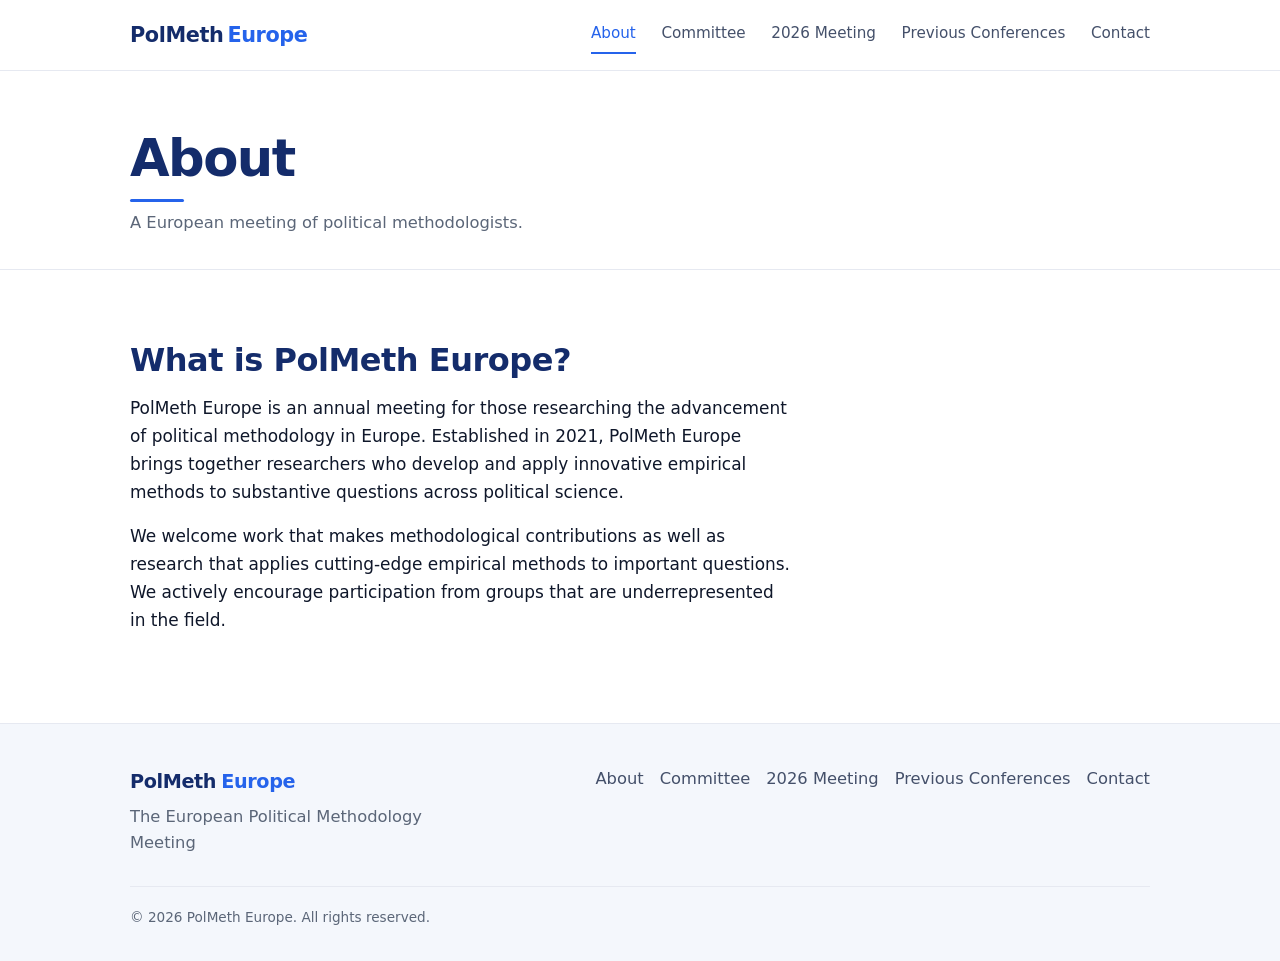
==== about.html @ 0ffd5869 "upload for others to review" ====
<!doctype html>
<html lang="en">
<head>
  <meta charset="utf-8">
  <meta name="viewport" content="width=device-width, initial-scale=1">
  <title>About — PolMeth Europe</title>
  <meta name="description" content="About PolMeth Europe, the annual European meeting for political methodology.">
  <link rel="icon" href="assets/img/favicon.svg">
  <link rel="stylesheet" href="assets/css/style.css">
</head>
<body>
  <header class="site-header" data-header></header>

  <div class="page-head">
    <div class="container">
      <h1>About</h1>
      <p>A European meeting of political methodologists.</p>
    </div>
  </div>

  <section class="section section-white">
    <div class="container">
      <div class="prose">
        <h2>What is PolMeth Europe?</h2>
        <p>PolMeth Europe is an annual meeting for those researching the advancement of political methodology in Europe. 
          Established in 2021, PolMeth Europe brings together researchers who develop and apply innovative 
          empirical methods to substantive questions across political science.</p>
        <p>We welcome work that makes methodological contributions as well as research
          that applies cutting-edge empirical methods to important questions. We actively encourage 
          participation from groups that are underrepresented in the field.</p>
      </div>
    </div>
  </section>

  <footer class="site-footer" data-footer></footer>

  <script src="data/site.js"></script>
  <script src="data/conferences.js"></script>
  <script src="data/committee.js"></script>
  <script src="assets/js/site.js"></script>
  <script>PolMeth.init({ page: "about" });</script>
</body>
</html>
---- assets/css/style.css ----
/* ============================================================================
 *  PolMeth Europe — stylesheet
 *  --------------------------------------------------------------------------
 *  All colours, fonts and spacing live in the :root block below. Change them
 *  in one place to restyle the whole site. To switch to a different look
 *  (e.g. white + single accent), you only need to edit these variables.
 * ========================================================================== */

:root {
  /* ---- Palette (Modern: EU-blue + white) ---- */
  --navy:        #142c6b;   /* primary deep blue (EU-leaning) — hero, headings */
  --navy-dark:   #0b1c46;   /* darker blue — gradients, footer */
  --bg:          #ffffff;   /* page background */
  --cream:       #f4f7fc;   /* subtle cool band for alternating sections */
  --card:        #ffffff;   /* cards */
  --ink:         #0f172a;   /* body text */
  --muted:       #5b6678;   /* secondary text */
  --accent:      #2563eb;   /* vivid blue — links, buttons, highlights */
  --accent-soft: #7da2f0;   /* light blue — wordmark, active state */
  --rule:        #e6e9f1;   /* hairline borders */
  --rule-dark:   rgba(255,255,255,.16);
  --white:       #ffffff;

  /* ---- Typography ---- */
  /* Modern sans throughout. For an even crisper look, uncomment the Inter
     <link> in index.html's <head> (the stack below already prefers Inter). */
  --font-head: "Inter", system-ui, -apple-system, "Segoe UI", Roboto, Helvetica, Arial, sans-serif;
  --font-body: "Inter", system-ui, -apple-system, "Segoe UI", Roboto, Helvetica, Arial, sans-serif;

  /* ---- Layout ---- */
  --maxw: 1100px;
  --pad: clamp(1.1rem, 4vw, 2.5rem);
  --radius: 12px;
  --shadow: 0 1px 2px rgba(15,23,42,.05);
}

/* ---- Reset-ish ---- */
*, *::before, *::after { box-sizing: border-box; }
html { -webkit-text-size-adjust: 100%; scroll-behavior: smooth; }
body {
  margin: 0;
  font-family: var(--font-body);
  font-size: 1.02rem;
  line-height: 1.65;
  color: var(--ink);
  background: var(--bg);
  -webkit-font-smoothing: antialiased;
}
img { max-width: 100%; display: block; }
a { color: var(--accent); text-decoration: none; }
a:hover { text-decoration: underline; }

h1, h2, h3, h4 {
  font-family: var(--font-head);
  line-height: 1.15;
  color: var(--navy);
  font-weight: 700;
  letter-spacing: -.015em;
  margin: 0 0 .5em;
}
h1 { font-size: clamp(2.1rem, 5.2vw, 3.2rem); letter-spacing: -.03em; }
h2 { font-size: clamp(1.5rem, 3.2vw, 2rem); }
h3 { font-size: 1.22rem; }
p  { margin: 0 0 1rem; }

.container { max-width: var(--maxw); margin: 0 auto; padding-inline: var(--pad); }
.muted { color: var(--muted); }
.center { text-align: center; }

/* =============================== Header ================================== */
.site-header {
  background: var(--bg);
  color: var(--ink);
  position: sticky;
  top: 0;
  z-index: 50;
  border-bottom: 1px solid var(--rule);
}
.site-header .container {
  display: flex;
  align-items: center;
  justify-content: space-between;
  min-height: 70px;
}
.brand { display: flex; align-items: baseline; gap: .4ch; color: var(--navy); }
.brand:hover { text-decoration: none; }
.brand .b1 { font-family: var(--font-head); font-size: 1.3rem; font-weight: 700; letter-spacing: -.02em; }
.brand .b2 { font-family: var(--font-head); font-size: 1.3rem; font-weight: 700; letter-spacing: -.02em; color: var(--accent); }

.nav { display: flex; align-items: center; gap: clamp(.6rem, 2vw, 1.7rem); }
.nav a {
  color: #44506a;
  font-size: .95rem;
  font-weight: 500;
  padding: .35rem 0;
  border-bottom: 2px solid transparent;
}
.nav a:hover { color: var(--accent); text-decoration: none; }
.nav a.active { color: var(--accent); border-bottom-color: var(--accent); }

.nav-toggle {
  display: none;
  background: none; border: 0; cursor: pointer;
  padding: .4rem; color: var(--navy);
}
.nav-toggle svg { width: 26px; height: 26px; }

@media (max-width: 760px) {
  .nav-toggle { display: inline-flex; }
  .nav {
    position: absolute; top: 70px; left: 0; right: 0;
    flex-direction: column; align-items: stretch;
    gap: 0;
    background: var(--bg);
    border-bottom: 1px solid var(--rule);
    box-shadow: 0 12px 24px rgba(15,23,42,.08);
    padding: .25rem var(--pad) .75rem;
    display: none;
  }
  .nav.open { display: flex; }
  .nav a { padding: .8rem 0; border-bottom: 1px solid var(--rule); }
  .nav a:last-child { border-bottom: 0; }
  .nav a.active { border-bottom-color: var(--rule); color: var(--accent); }
}

/* =============================== Buttons ================================= */
.btn {
  display: inline-flex; align-items: center; gap: .5ch;
  font-family: var(--font-body); font-size: 1rem; font-weight: 600;
  padding: .7rem 1.3rem; border-radius: var(--radius);
  border: 1.5px solid transparent; cursor: pointer; transition: .15s;
}
.btn:hover { text-decoration: none; transform: translateY(-1px); }
.btn-primary { background: var(--accent); color: #fff; }
.btn-primary:hover { background: #1d4ed8; color: #fff; }
.btn-ghost { background: transparent; color: var(--navy); border-color: var(--rule); }
.btn-ghost:hover { border-color: var(--accent); color: var(--accent); }
.btn-on-navy { background: rgba(255,255,255,.95); color: var(--navy); }
.btn-on-navy:hover { background: #fff; color: var(--navy-dark); }
.btn-on-navy-ghost { background: transparent; color: #fff; border-color: rgba(255,255,255,.45); }
.btn-on-navy-ghost:hover { border-color: #fff; color: #fff; }

/* =============================== Hero =================================== */
.hero {
  background: var(--bg);
  color: var(--ink);
  padding: clamp(3.2rem, 8vw, 5.5rem) 0 clamp(2.6rem, 6vw, 3.8rem);
}
.hero .eyebrow {
  text-transform: uppercase; letter-spacing: .18em; font-size: .8rem;
  color: var(--accent); margin-bottom: 1.1rem; font-weight: 700;
  display: flex; align-items: center; gap: .7rem;
}
.hero .eyebrow::before {
  content: ""; width: 32px; height: 2px; background: var(--accent); display: inline-block;
}
.hero h1 { color: var(--navy); max-width: 19ch; }
.hero .lede { font-size: clamp(1.05rem, 2vw, 1.25rem); color: var(--muted); max-width: 58ch; }
.hero .actions { display: flex; flex-wrap: wrap; gap: .8rem; margin-top: 1.8rem; }

/* =============================== Sections =============================== */
.section { padding: clamp(2.5rem, 6vw, 4.5rem) 0; }
.section + .section { border-top: 1px solid var(--rule); }
.section-cream { background: var(--cream); }
.section-white { background: var(--card); }

.lead-row { display: grid; grid-template-columns: 1fr; gap: 1rem; }
.kicker { text-transform: uppercase; letter-spacing: .15em; font-size: .78rem; color: var(--accent); font-weight: 700; margin-bottom: .6rem; }
.prose { max-width: 64ch; }
.prose p { font-size: 1.06rem; }

/* Page header (for inner pages) */
.page-head {
  background: var(--bg);
  color: var(--ink);
  padding: clamp(2.6rem, 6vw, 3.6rem) 0 clamp(1.4rem, 3vw, 2rem);
  border-bottom: 1px solid var(--rule);
}
.page-head h1 { color: var(--navy); margin-bottom: .55rem; }
.page-head h1::after {
  content: ""; display: block; width: 54px; height: 3px; border-radius: 2px;
  background: var(--accent); margin-top: .7rem;
}
.page-head p { color: var(--muted); max-width: 62ch; margin: 0; }
.page-head p a { color: var(--accent); }

/* =============================== Cards ================================== */
.grid { display: grid; gap: 1.3rem; }
.grid-3 { grid-template-columns: repeat(3, 1fr); }
.grid-2 { grid-template-columns: repeat(2, 1fr); }
@media (max-width: 820px) { .grid-3 { grid-template-columns: repeat(2,1fr); } }
@media (max-width: 560px) { .grid-3, .grid-2 { grid-template-columns: 1fr; } }

.card {
  background: var(--card); border: 1px solid var(--rule);
  border-radius: var(--radius); padding: 1.5rem; box-shadow: var(--shadow);
}
.card h3 { margin-bottom: .3rem; }

/* Feature columns on home (flat, editorial — blue rule on top) */
.feature { padding-top: 1.4rem; border-top: 2px solid var(--accent); }
.feature .icon {
  width: 38px; height: 38px; color: var(--accent); margin-bottom: .8rem;
}
.feature .icon svg { width: 100%; height: 100%; }
.feature h3 { color: var(--navy); }
.feature p { font-size: .98rem; }

/* =========================== Committee grid ============================= */
.people { display: grid; grid-template-columns: repeat(3, 1fr); gap: 1.3rem; }
@media (max-width: 820px) { .people { grid-template-columns: repeat(2,1fr); } }
@media (max-width: 480px) { .people { grid-template-columns: 1fr; } }
.person {
  background: var(--card); border: 1px solid var(--rule); border-radius: var(--radius);
  padding: 1.5rem; text-align: center; box-shadow: var(--shadow);
}
.person .avatar {
  width: 96px; height: 96px; border-radius: 50%; margin: 0 auto .9rem;
  object-fit: cover; background: var(--navy); display: flex;
  align-items: center; justify-content: center; overflow: hidden;
  color: #fff; font-family: var(--font-head); font-size: 1.75rem; font-weight: 700;
  background: linear-gradient(135deg, var(--navy) 0%, var(--accent) 100%);
  border: 0;
}
.person .name { font-family: var(--font-head); font-size: 1.12rem; color: var(--navy); font-weight: 600; }
.person .role { color: var(--accent); font-size: .82rem; text-transform: uppercase; letter-spacing: .08em; font-weight: 700; margin-top: .2rem; }
.person .aff { color: var(--muted); font-size: .95rem; margin-top: .35rem; }
.person .link { font-size: .9rem; display: inline-block; margin-top: .6rem; }

/* =========================== Conference list ============================ */
.conf-list { display: flex; flex-direction: column; gap: 1.1rem; }
.conf {
  display: grid; grid-template-columns: auto 1fr; gap: 1.3rem;
  background: var(--card); border: 1px solid var(--rule);
  border-radius: var(--radius); padding: 1.4rem 1.6rem; box-shadow: var(--shadow);
}
.conf .edition {
  font-family: var(--font-head); font-size: 1.7rem; font-weight: 700;
  color: var(--accent); min-width: 2.8ch; line-height: 1.1; letter-spacing: -.01em;
}
.conf .meta h3 { margin-bottom: .15rem; }
.conf .where { color: var(--muted); margin: 0 0 .5rem; }
.conf .where strong { color: var(--ink); font-weight: 600; }
.conf .links { display: flex; flex-wrap: wrap; gap: .5rem .9rem; margin-top: .4rem; }
.conf .links a { font-size: .93rem; font-weight: 600; display: inline-flex; align-items: center; gap: .35ch; }
.conf.upcoming { border-color: var(--accent); border-width: 1.5px; }
.badge {
  display: inline-block; font-size: .72rem; font-weight: 700; letter-spacing: .08em;
  text-transform: uppercase; padding: .2rem .6rem; border-radius: 999px;
  background: var(--accent); color: #fff; vertical-align: middle; margin-left: .5rem;
}
.badge-past { background: #eef1f7; color: var(--muted); }
.verify-note { font-size: .82rem; color: var(--muted); font-style: italic; margin-top: .4rem; }
@media (max-width: 480px) { .conf { grid-template-columns: 1fr; gap: .4rem; } }

/* =============================== News =================================== */
.news { display: flex; flex-direction: column; }
.news-item { display: grid; grid-template-columns: 9rem 1fr; gap: 1rem; padding: 1rem 0; border-bottom: 1px solid var(--rule); }
.news-item:last-child { border-bottom: 0; }
.news-item .date { color: var(--accent); font-weight: 600; font-size: .92rem; }
.news-item h3 { font-size: 1.08rem; margin: 0 0 .2rem; }
@media (max-width: 560px) { .news-item { grid-template-columns: 1fr; gap: .2rem; } }

/* ===================== Next-conference highlight ======================= */
.callout {
  background: var(--card); color: var(--ink); border-radius: var(--radius);
  border: 1px solid var(--rule); border-left: 4px solid var(--accent);
  padding: clamp(1.5rem, 4vw, 2.4rem); display: flex; flex-wrap: wrap;
  align-items: center; justify-content: space-between; gap: 1.3rem;
}
.callout h2 { color: var(--navy); margin: 0; }
.callout p { color: var(--muted); margin: .4rem 0 0; }
.callout .actions { display: flex; gap: .7rem; flex-wrap: wrap; }

/* editor note (visible reminder while content is placeholder) */
.editor-note {
  background: #eef3ff; border: 1px solid #c9d8fb; color: #2a4a93;
  border-radius: var(--radius); padding: .9rem 1.1rem; font-size: .92rem;
  margin-bottom: 1.6rem;
}
.editor-note strong { color: #1d3c80; }

/* definition rows (conference page facts) */
.facts { list-style: none; padding: 0; margin: 0; display: grid; gap: .1rem; }
.facts li { display: grid; grid-template-columns: 8.5rem 1fr; gap: 1rem; padding: .55rem 0; border-bottom: 1px solid var(--rule); }
.facts .k { color: var(--muted); font-weight: 600; }
@media (max-width: 480px) { .facts li { grid-template-columns: 1fr; gap: .1rem; } }

/* =============================== Footer ================================= */
.site-footer { background: var(--cream); color: var(--muted); padding: 2.6rem 0 2rem; margin-top: 0; border-top: 1px solid var(--rule); }
.site-footer .cols { display: flex; flex-wrap: wrap; justify-content: space-between; gap: 1.5rem; }
.site-footer p { color: var(--muted); }
.site-footer .b1 { font-family: var(--font-head); font-size: 1.2rem; font-weight: 700; letter-spacing: -.02em; color: var(--navy); }
.site-footer .b2 { font-family: var(--font-head); font-size: 1.2rem; font-weight: 700; letter-spacing: -.02em; color: var(--accent); }
.site-footer a { color: #44506a; }
.site-footer a:hover { color: var(--accent); }
.site-footer nav { display: flex; flex-wrap: wrap; gap: 1rem; }
.site-footer .legal { margin-top: 1.8rem; padding-top: 1.2rem; border-top: 1px solid var(--rule); font-size: .85rem; color: var(--muted); }

/* utilities */
.mt-0 { margin-top: 0; } .mb-0 { margin-bottom: 0; }
.stack > * + * { margin-top: 1rem; }
.icon-inline { width: 1em; height: 1em; vertical-align: -.12em; }
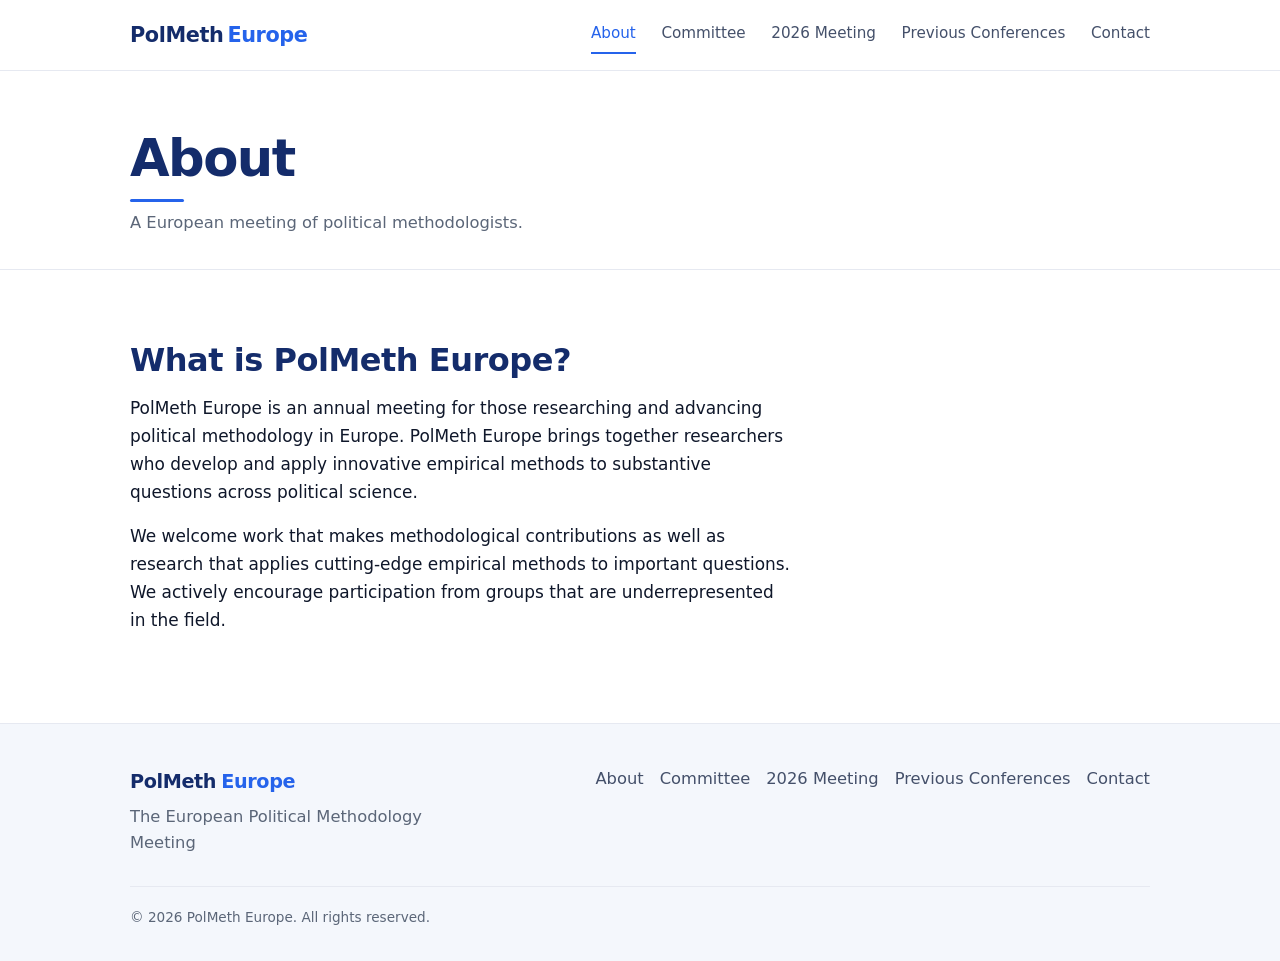
==== commit cdfd2779: "edit about" ====
--- a/about.html
+++ b/about.html
@@ -22,8 +22,8 @@
     <div class="container">
       <div class="prose">
         <h2>What is PolMeth Europe?</h2>
-        <p>PolMeth Europe is an annual meeting for those researching the advancement of political methodology in Europe. 
-          Established in 2021, PolMeth Europe brings together researchers who develop and apply innovative 
+        <p>PolMeth Europe is an annual meeting for those researching and advancing political methodology in Europe. 
+          PolMeth Europe brings together researchers who develop and apply innovative 
           empirical methods to substantive questions across political science.</p>
         <p>We welcome work that makes methodological contributions as well as research
           that applies cutting-edge empirical methods to important questions. We actively encourage 
